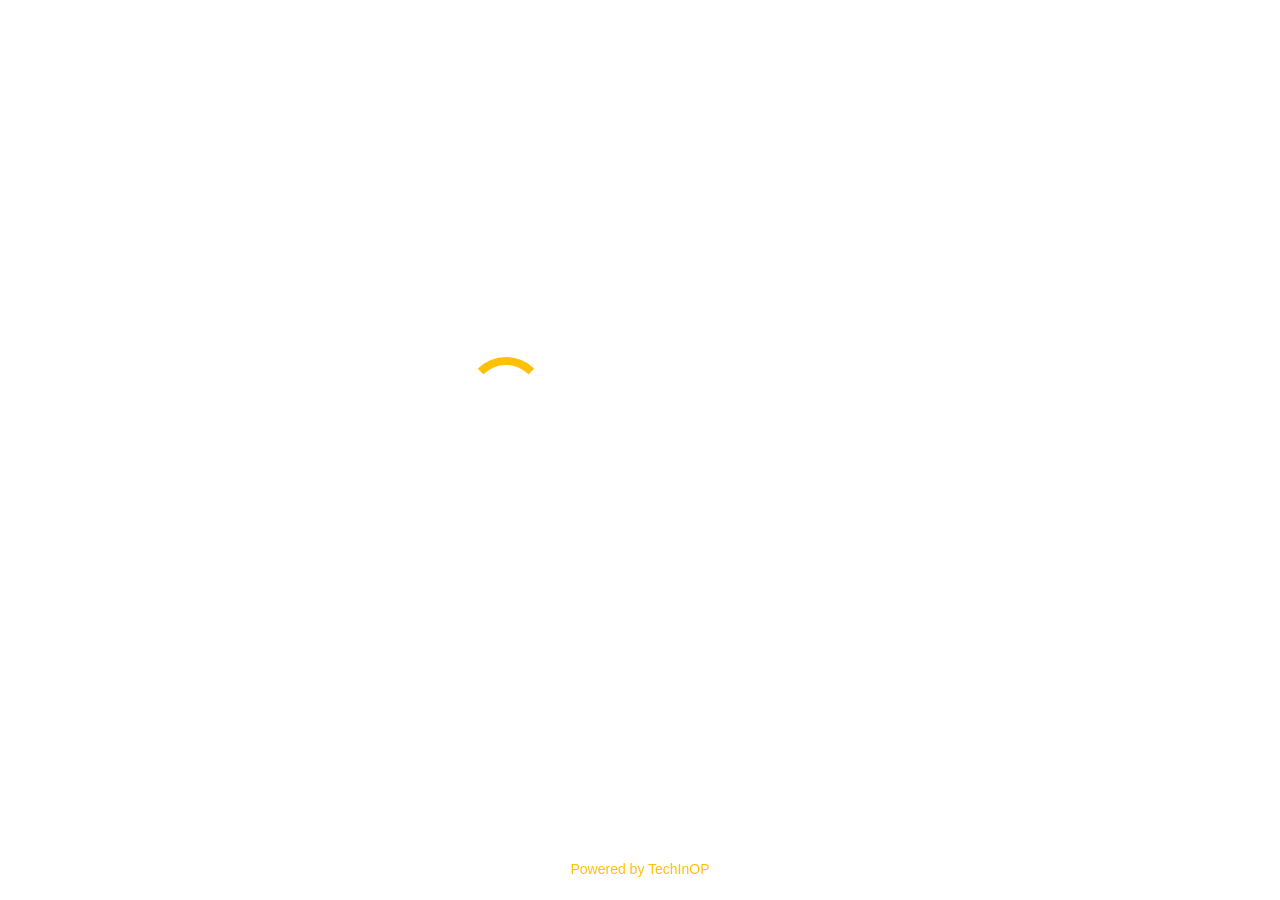
==== index.html @ 80a0d7fa "Create index.html" ====
<!DOCTYPE html>
<html lang="en">
<head>
  <meta charset="UTF-8">
  <meta name="viewport" content="width=device-width, initial-scale=1">
  <title>Ibandla Youth Success - Loading</title>
  <link href="https://cdn.jsdelivr.net/npm/bootstrap@5.3.2/dist/css/bootstrap.min.css" rel="stylesheet">
  <link rel="stylesheet" href="style.css">
  <style>
    body, html {
      height: 100%;
      margin: 0;
      font-family: 'Arial', sans-serif;
      background: url('loading-bg.jpg') no-repeat center center/cover;
      display: flex;
      justify-content: center;
      align-items: center;
      color: white;
    }
    .loader {
      border: 8px solid rgba(255,255,255,0.3);
      border-top: 8px solid #ffc107;
      border-radius: 50%;
      width: 80px;
      height: 80px;
      animation: spin 2s linear infinite;
      margin-bottom: 20px;
    }
    @keyframes spin {
      0% { transform: rotate(0deg); }
      100% { transform: rotate(360deg); }
    }
    .powered {
      position: absolute;
      bottom: 20px;
      font-size: 14px;
      color: #ffc107;
    }
  </style>
  <script>
    // Redirect to Home.html after 3 seconds
    setTimeout(function(){
      window.location.href = "home.html";
    }, 3000);
  </script>
</head>
<body>
  <div class="text-center">
    <div class="loader"></div>
    <h2 class="fw-bold">Ibandla Youth Success</h2>
    <p>Loading... Please wait</p>
  </div>
  <div class="powered">Powered by TechInOP</div>
</body>
</html>
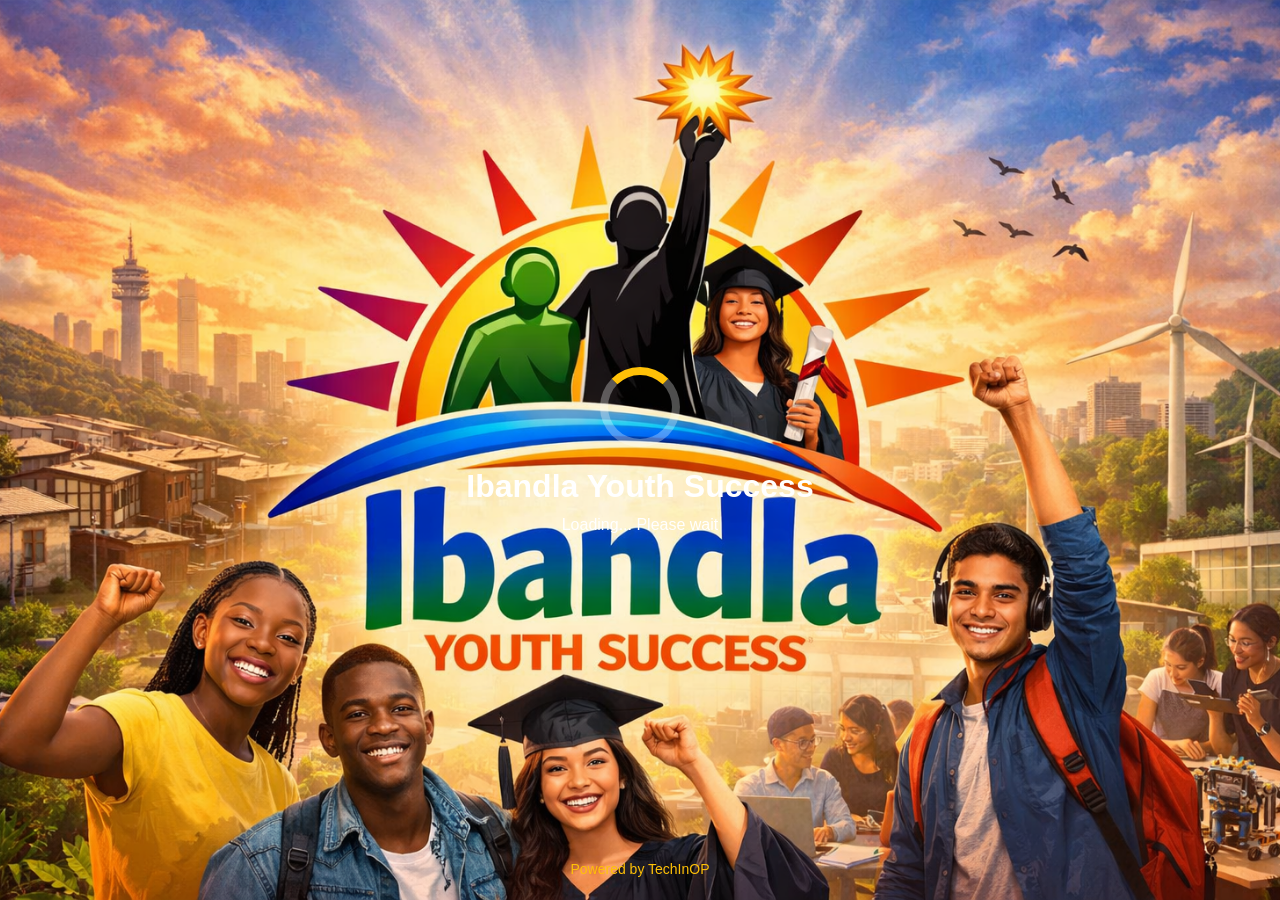
==== commit b0fc5fae: "Change background image to bg.png" ====
--- a/index.html
+++ b/index.html
@@ -11,7 +11,7 @@
       height: 100%;
       margin: 0;
       font-family: 'Arial', sans-serif;
-      background: url('loading-bg.jpg') no-repeat center center/cover;
+      background: url('images/bg.png') no-repeat center center/cover;
       display: flex;
       justify-content: center;
       align-items: center;
--- a/style.css
+++ b/style.css
@@ -0,0 +1,97 @@
+/* General Reset */
+body, html {
+  margin: 0;
+  padding: 0;
+  font-family: 'Arial', sans-serif;
+}
+
+/* Loading Screen */
+body.loading {
+  height: 100vh;
+  background: linear-gradient(rgba(0,0,0,0.6), rgba(0,0,0,0.6)),
+              url('loading-bg.jpg') no-repeat center center/cover;
+  display: flex;
+  justify-content: center;
+  align-items: center;
+  color: #fff;
+  text-align: center;
+}
+
+.loader {
+  border: 8px solid rgba(255,255,255,0.3);
+  border-top: 8px solid #ffc107;
+  border-radius: 50%;
+  width: 80px;
+  height: 80px;
+  animation: spin 2s linear infinite;
+  margin: 20px auto;
+}
+
+@keyframes spin {
+  0% { transform: rotate(0deg); }
+  100% { transform: rotate(360deg); }
+}
+
+.powered {
+  position: absolute;
+  bottom: 20px;
+  width: 100%;
+  text-align: center;
+  font-size: 14px;
+  color: #ffc107;
+}
+
+/* Home Page Hero Section */
+.hero {
+  background: linear-gradient(rgba(0,0,0,0.6), rgba(0,0,0,0.6)),
+              url('home-bg.jpg') no-repeat center center/cover;
+  height: 100vh;
+  display: flex;
+  align-items: center;
+  justify-content: center;
+  text-align: center;
+  color: #fff;
+}
+
+.hero h1 {
+  font-size: 3rem;
+  font-weight: bold;
+  animation: fadeInDown 2s ease;
+}
+
+.hero p {
+  font-size: 1.25rem;
+  animation: fadeInUp 2s ease;
+}
+
+@keyframes fadeInDown {
+  from { opacity: 0; transform: translateY(-50px); }
+  to { opacity: 1; transform: translateY(0); }
+}
+
+@keyframes fadeInUp {
+  from { opacity: 0; transform: translateY(50px); }
+  to { opacity: 1; transform: translateY(0); }
+}
+
+/* Navbar */
+.navbar-brand {
+  font-weight: bold;
+  color: #ffc107 !important;
+}
+
+.nav-link {
+  transition: color 0.3s ease;
+}
+
+.nav-link:hover {
+  color: #ffc107 !important;
+}
+
+/* Footer */
+footer {
+  background-color: #111;
+  color: #fff;
+  padding: 15px 0;
+  font-size: 14px;
+}
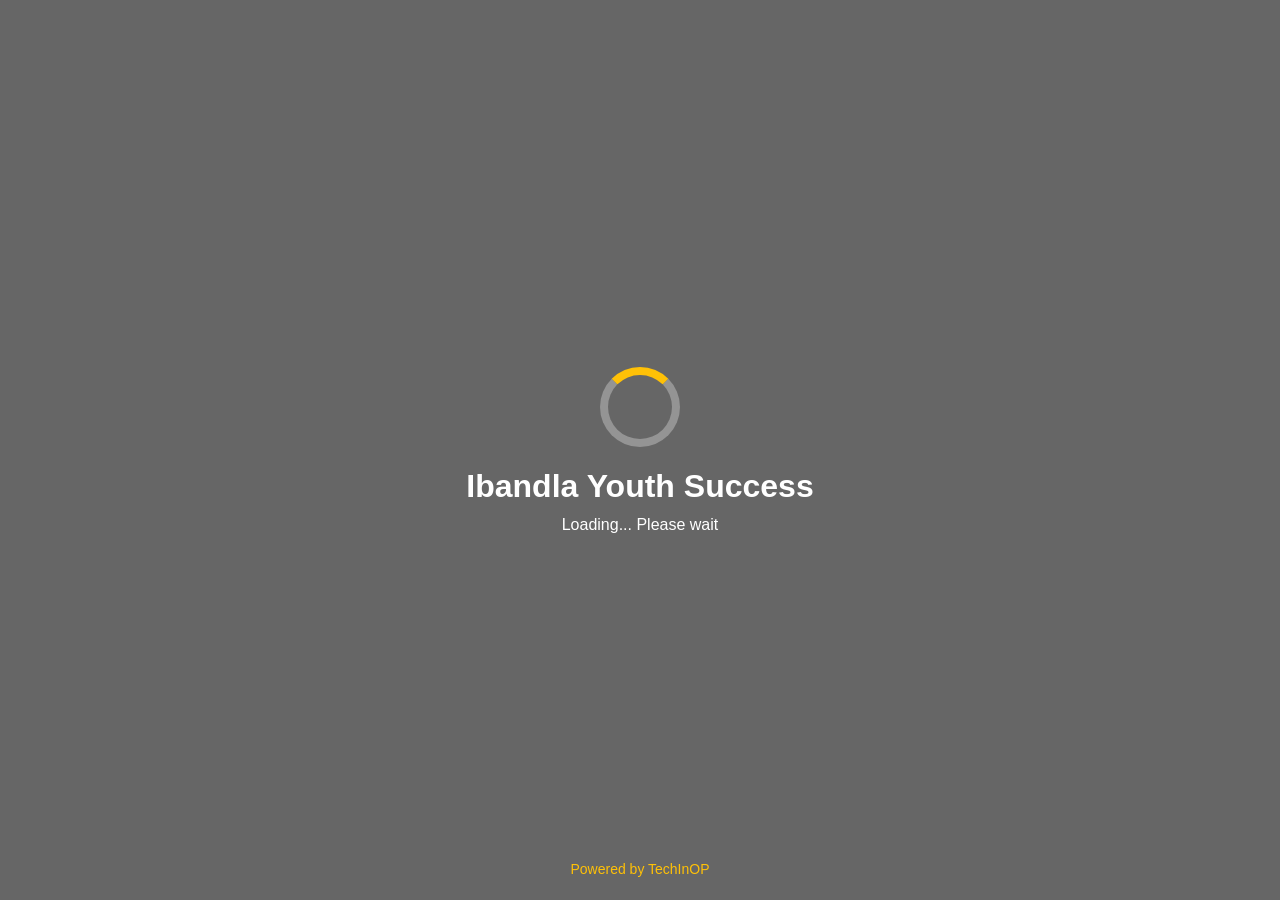
==== commit 86ee8a99: "Refactor index.html to use loading class Removed inline styles for body and loader, added loading cl" ====
--- a/index.html
+++ b/index.html
@@ -6,37 +6,6 @@
   <title>Ibandla Youth Success - Loading</title>
   <link href="https://cdn.jsdelivr.net/npm/bootstrap@5.3.2/dist/css/bootstrap.min.css" rel="stylesheet">
   <link rel="stylesheet" href="style.css">
-  <style>
-    body, html {
-      height: 100%;
-      margin: 0;
-      font-family: 'Arial', sans-serif;
-      background: url('images/bg.png') no-repeat center center/cover;
-      display: flex;
-      justify-content: center;
-      align-items: center;
-      color: white;
-    }
-    .loader {
-      border: 8px solid rgba(255,255,255,0.3);
-      border-top: 8px solid #ffc107;
-      border-radius: 50%;
-      width: 80px;
-      height: 80px;
-      animation: spin 2s linear infinite;
-      margin-bottom: 20px;
-    }
-    @keyframes spin {
-      0% { transform: rotate(0deg); }
-      100% { transform: rotate(360deg); }
-    }
-    .powered {
-      position: absolute;
-      bottom: 20px;
-      font-size: 14px;
-      color: #ffc107;
-    }
-  </style>
   <script>
     // Redirect to Home.html after 3 seconds
     setTimeout(function(){
@@ -44,7 +13,7 @@
     }, 3000);
   </script>
 </head>
-<body>
+<body class="loading">
   <div class="text-center">
     <div class="loader"></div>
     <h2 class="fw-bold">Ibandla Youth Success</h2>
@@ -53,3 +22,4 @@
   <div class="powered">Powered by TechInOP</div>
 </body>
 </html>
+
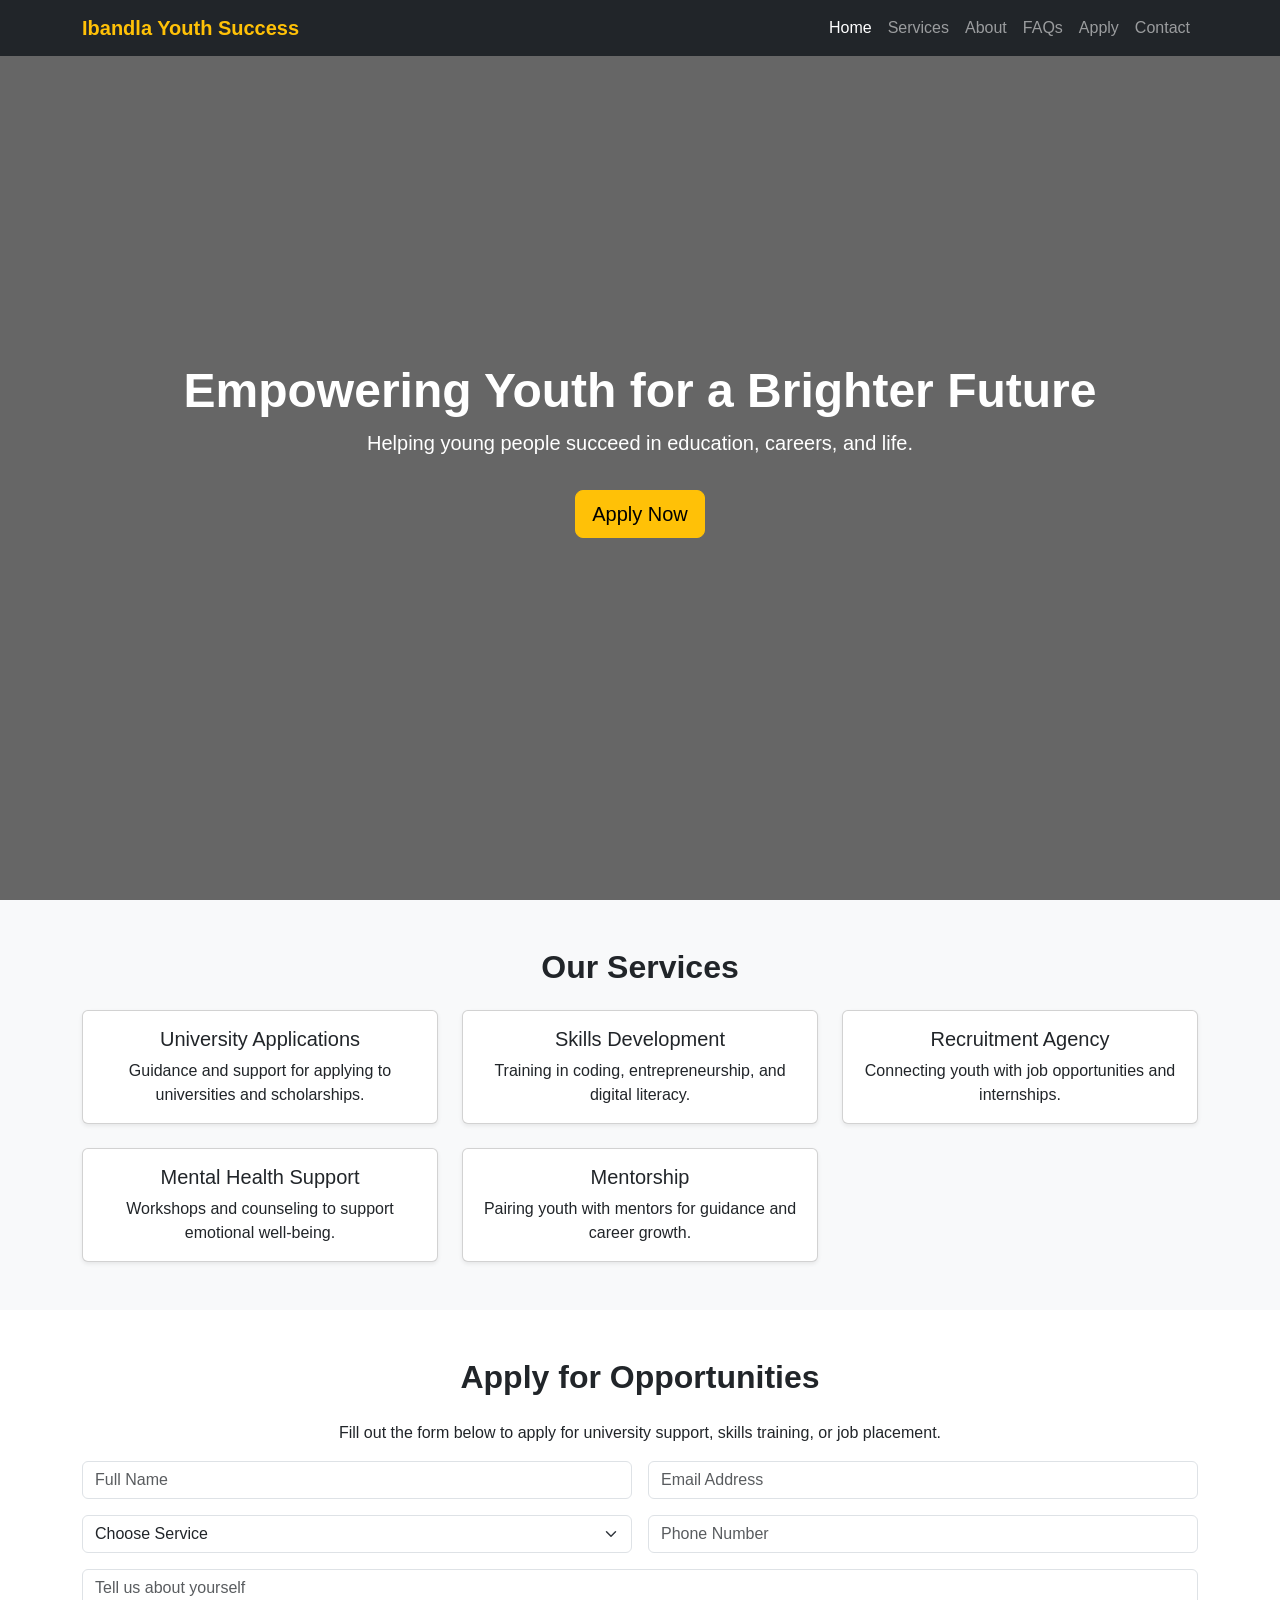
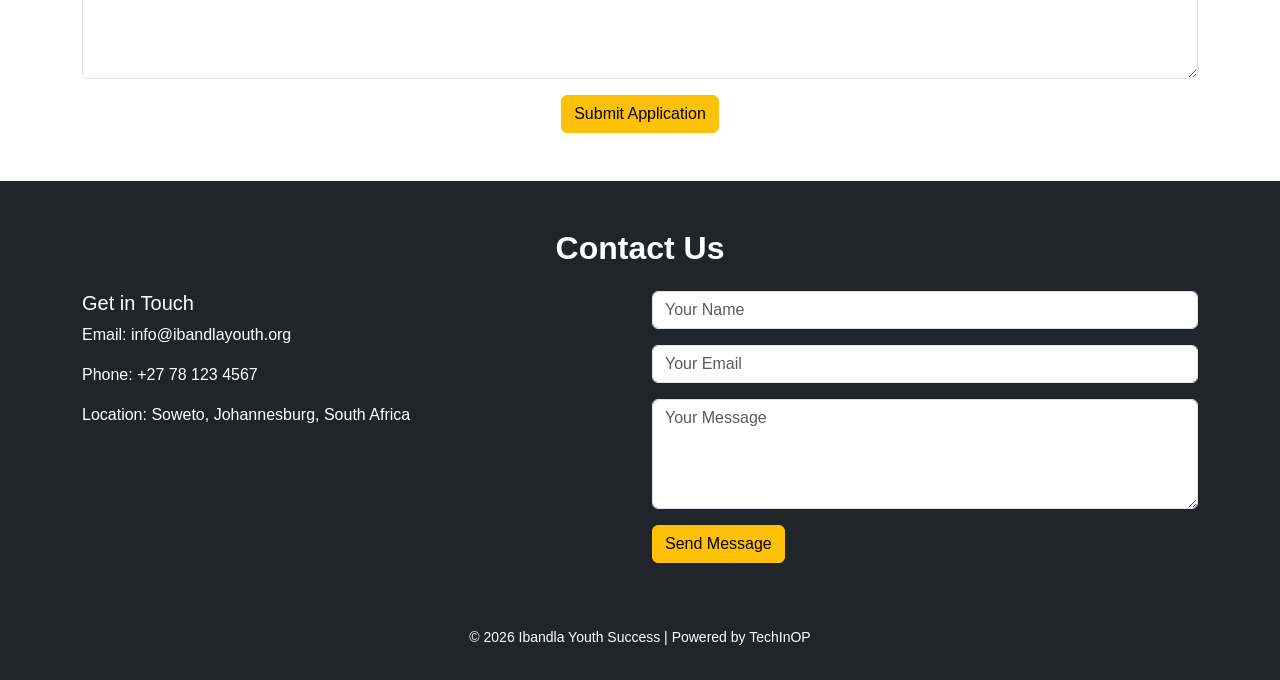
==== commit 53a65473: "Update index.html" ====
--- a/index.html
+++ b/index.html
@@ -3,23 +3,159 @@
 <head>
   <meta charset="UTF-8">
   <meta name="viewport" content="width=device-width, initial-scale=1">
-  <title>Ibandla Youth Success - Loading</title>
+  <title>Ibandla Youth Success - Home</title>
   <link href="https://cdn.jsdelivr.net/npm/bootstrap@5.3.2/dist/css/bootstrap.min.css" rel="stylesheet">
   <link rel="stylesheet" href="style.css">
-  <script>
-    // Redirect to Home.html after 3 seconds
-    setTimeout(function(){
-      window.location.href = "home.html";
-    }, 3000);
-  </script>
 </head>
-<body class="loading">
-  <div class="text-center">
-    <div class="loader"></div>
-    <h2 class="fw-bold">Ibandla Youth Success</h2>
-    <p>Loading... Please wait</p>
+<body>
+
+<!-- Navbar -->
+<nav class="navbar navbar-expand-lg navbar-dark bg-dark fixed-top">
+  <div class="container">
+    <a class="navbar-brand fw-bold" href="#home">Ibandla Youth Success</a>
+    <button class="navbar-toggler" type="button" data-bs-toggle="collapse" data-bs-target="#navbarNav">
+      <span class="navbar-toggler-icon"></span>
+    </button>
+    <div class="collapse navbar-collapse" id="navbarNav">
+      <ul class="navbar-nav ms-auto">
+        <li class="nav-item"><a class="nav-link active" href="#home">Home</a></li>
+        <li class="nav-item"><a class="nav-link" href="#services">Services</a></li>
+        <li class="nav-item"><a class="nav-link" href="#about">About</a></li>
+        <li class="nav-item"><a class="nav-link" href="#faqs">FAQs</a></li>
+        <li class="nav-item"><a class="nav-link" href="#apply">Apply</a></li>
+        <li class="nav-item"><a class="nav-link" href="#contact">Contact</a></li>
+      </ul>
+    </div>
   </div>
-  <div class="powered">Powered by TechInOP</div>
+</nav>
+
+<!-- Hero Section -->
+<header id="home" class="hero d-flex align-items-center text-center text-white">
+  <div class="container">
+    <h1 class="display-4 fw-bold">Empowering Youth for a Brighter Future</h1>
+    <p class="lead">Helping young people succeed in education, careers, and life.</p>
+    <a href="#apply" class="btn btn-warning btn-lg mt-3">Apply Now</a>
+  </div>
+</header>
+
+<!-- Services Section -->
+<section id="services" class="py-5 bg-light">
+  <div class="container text-center">
+    <h2 class="fw-bold mb-4">Our Services</h2>
+    <div class="row g-4">
+      <div class="col-md-4">
+        <div class="card shadow-sm h-100">
+          <div class="card-body">
+            <h5 class="card-title">University Applications</h5>
+            <p class="card-text">Guidance and support for applying to universities and scholarships.</p>
+          </div>
+        </div>
+      </div>
+      <div class="col-md-4">
+        <div class="card shadow-sm h-100">
+          <div class="card-body">
+            <h5 class="card-title">Skills Development</h5>
+            <p class="card-text">Training in coding, entrepreneurship, and digital literacy.</p>
+          </div>
+        </div>
+      </div>
+      <div class="col-md-4">
+        <div class="card shadow-sm h-100">
+          <div class="card-body">
+            <h5 class="card-title">Recruitment Agency</h5>
+            <p class="card-text">Connecting youth with job opportunities and internships.</p>
+          </div>
+        </div>
+      </div>
+      <div class="col-md-4">
+        <div class="card shadow-sm h-100">
+          <div class="card-body">
+            <h5 class="card-title">Mental Health Support</h5>
+            <p class="card-text">Workshops and counseling to support emotional well-being.</p>
+          </div>
+        </div>
+      </div>
+      <div class="col-md-4">
+        <div class="card shadow-sm h-100">
+          <div class="card-body">
+            <h5 class="card-title">Mentorship</h5>
+            <p class="card-text">Pairing youth with mentors for guidance and career growth.</p>
+          </div>
+        </div>
+      </div>
+    </div>
+  </div>
+</section>
+
+<!-- Apply Section -->
+<section id="apply" class="py-5">
+  <div class="container text-center">
+    <h2 class="fw-bold mb-4">Apply for Opportunities</h2>
+    <p>Fill out the form below to apply for university support, skills training, or job placement.</p>
+    <form class="row g-3 justify-content-center">
+      <div class="col-md-6">
+        <input type="text" class="form-control" placeholder="Full Name" required>
+      </div>
+      <div class="col-md-6">
+        <input type="email" class="form-control" placeholder="Email Address" required>
+      </div>
+      <div class="col-md-6">
+        <select class="form-select" required>
+          <option selected disabled>Choose Service</option>
+          <option>University Applications</option>
+          <option>Skills Development</option>
+          <option>Recruitment</option>
+          <option>Mental Health Support</option>
+          <option>Mentorship</option>
+        </select>
+      </div>
+      <div class="col-md-6">
+        <input type="text" class="form-control" placeholder="Phone Number" required>
+      </div>
+      <div class="col-12">
+        <textarea class="form-control" rows="4" placeholder="Tell us about yourself"></textarea>
+      </div>
+      <div class="col-12">
+        <button type="submit" class="btn btn-warning">Submit Application</button>
+      </div>
+    </form>
+  </div>
+</section>
+
+<!-- Contact Section -->
+<section id="contact" class="py-5 bg-dark text-white">
+  <div class="container">
+    <h2 class="fw-bold text-center mb-4">Contact Us</h2>
+    <div class="row">
+      <div class="col-md-6">
+        <h5>Get in Touch</h5>
+        <p>Email: info@ibandlayouth.org</p>
+        <p>Phone: +27 78 123 4567</p>
+        <p>Location: Soweto, Johannesburg, South Africa</p>
+      </div>
+      <div class="col-md-6">
+        <form>
+          <div class="mb-3">
+            <input type="text" class="form-control" placeholder="Your Name" required>
+          </div>
+          <div class="mb-3">
+            <input type="email" class="form-control" placeholder="Your Email" required>
+          </div>
+          <div class="mb-3">
+            <textarea class="form-control" rows="4" placeholder="Your Message"></textarea>
+          </div>
+          <button type="submit" class="btn btn-warning">Send Message</button>
+        </form>
+      </div>
+    </div>
+  </div>
+</section>
+
+<!-- Footer -->
+<footer class="bg-dark text-white text-center py-3">
+  <p>&copy; 2026 Ibandla Youth Success | Powered by TechInOP</p>
+</footer>
+
+<script src="https://cdn.jsdelivr.net/npm/bootstrap@5.3.2/dist/js/bootstrap.bundle.min.js"></script>
 </body>
 </html>
-
--- a/style.css
+++ b/style.css
@@ -9,7 +9,7 @@
 body.loading {
   height: 100vh;
   background: linear-gradient(rgba(0,0,0,0.6), rgba(0,0,0,0.6)),
-              url('loading-bg.jpg') no-repeat center center/cover;
+              url('images/bg.png') no-repeat center center/cover;
   display: flex;
   justify-content: center;
   align-items: center;
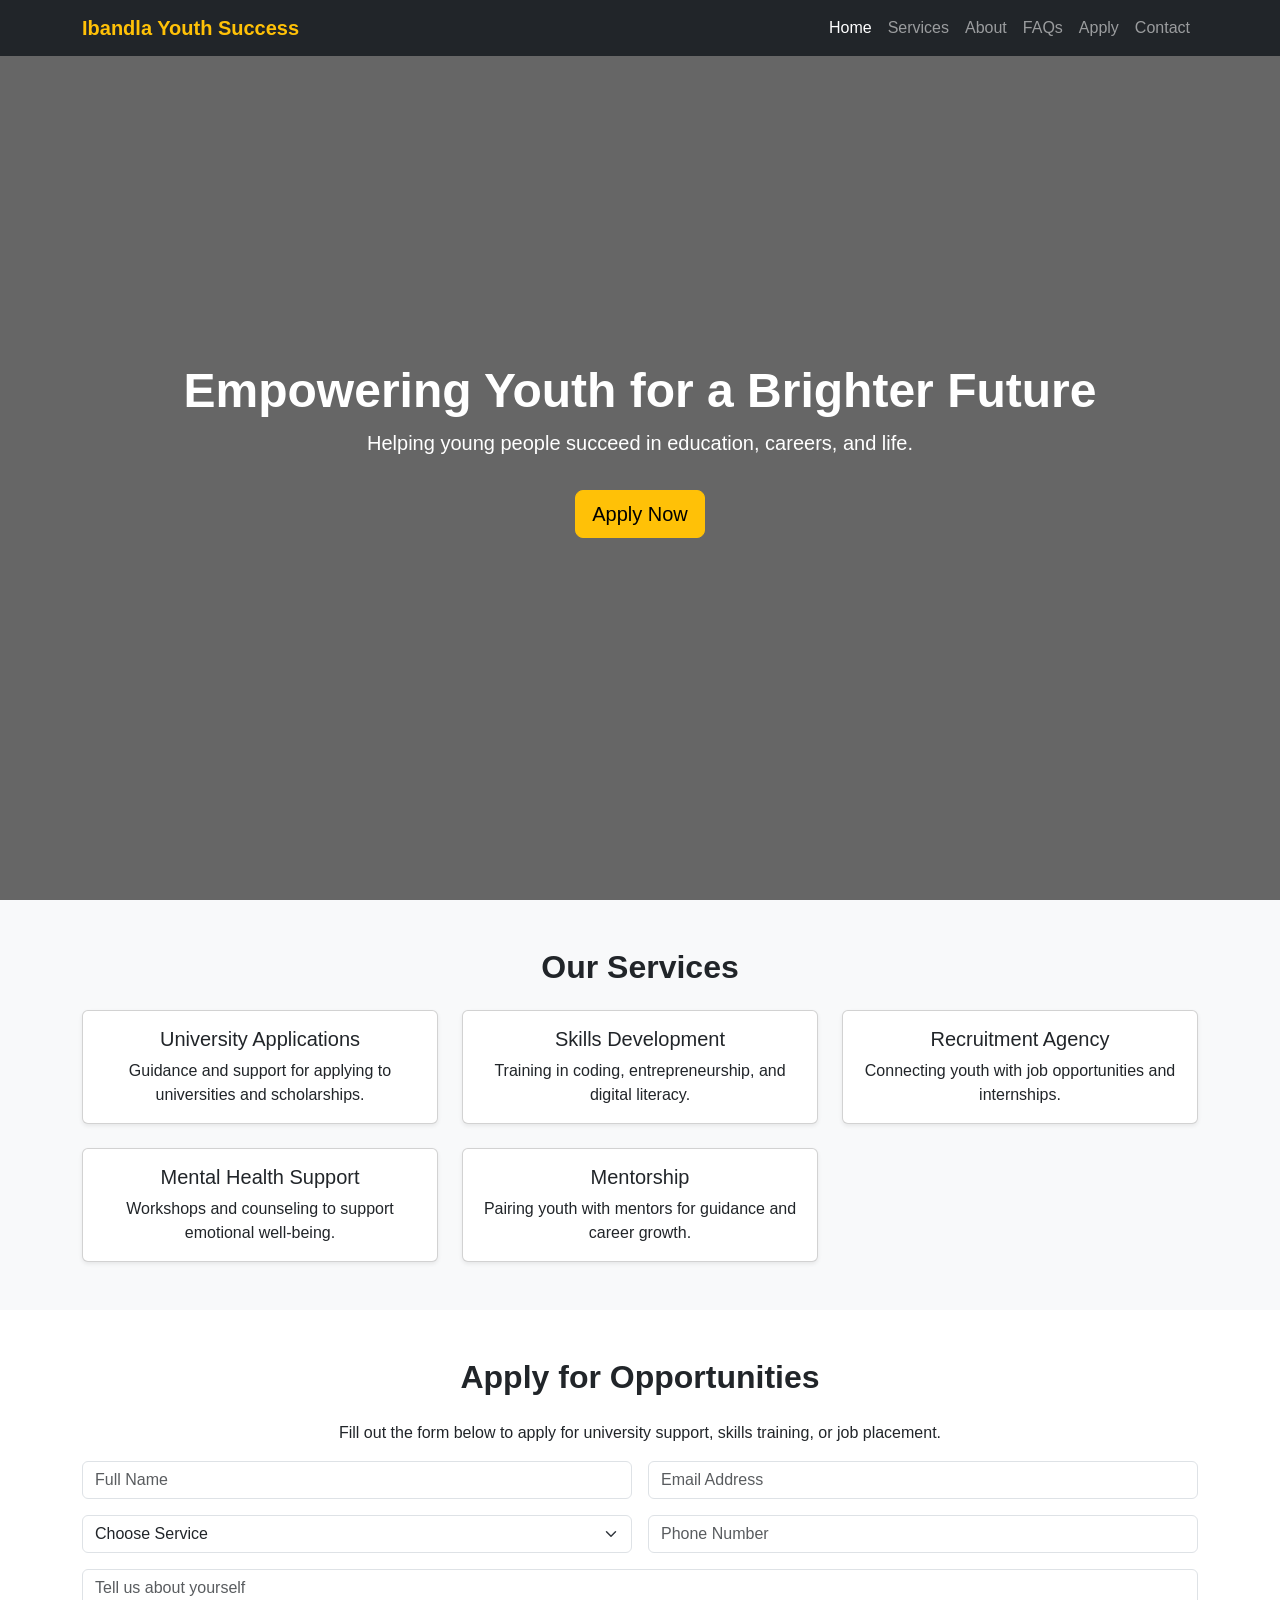
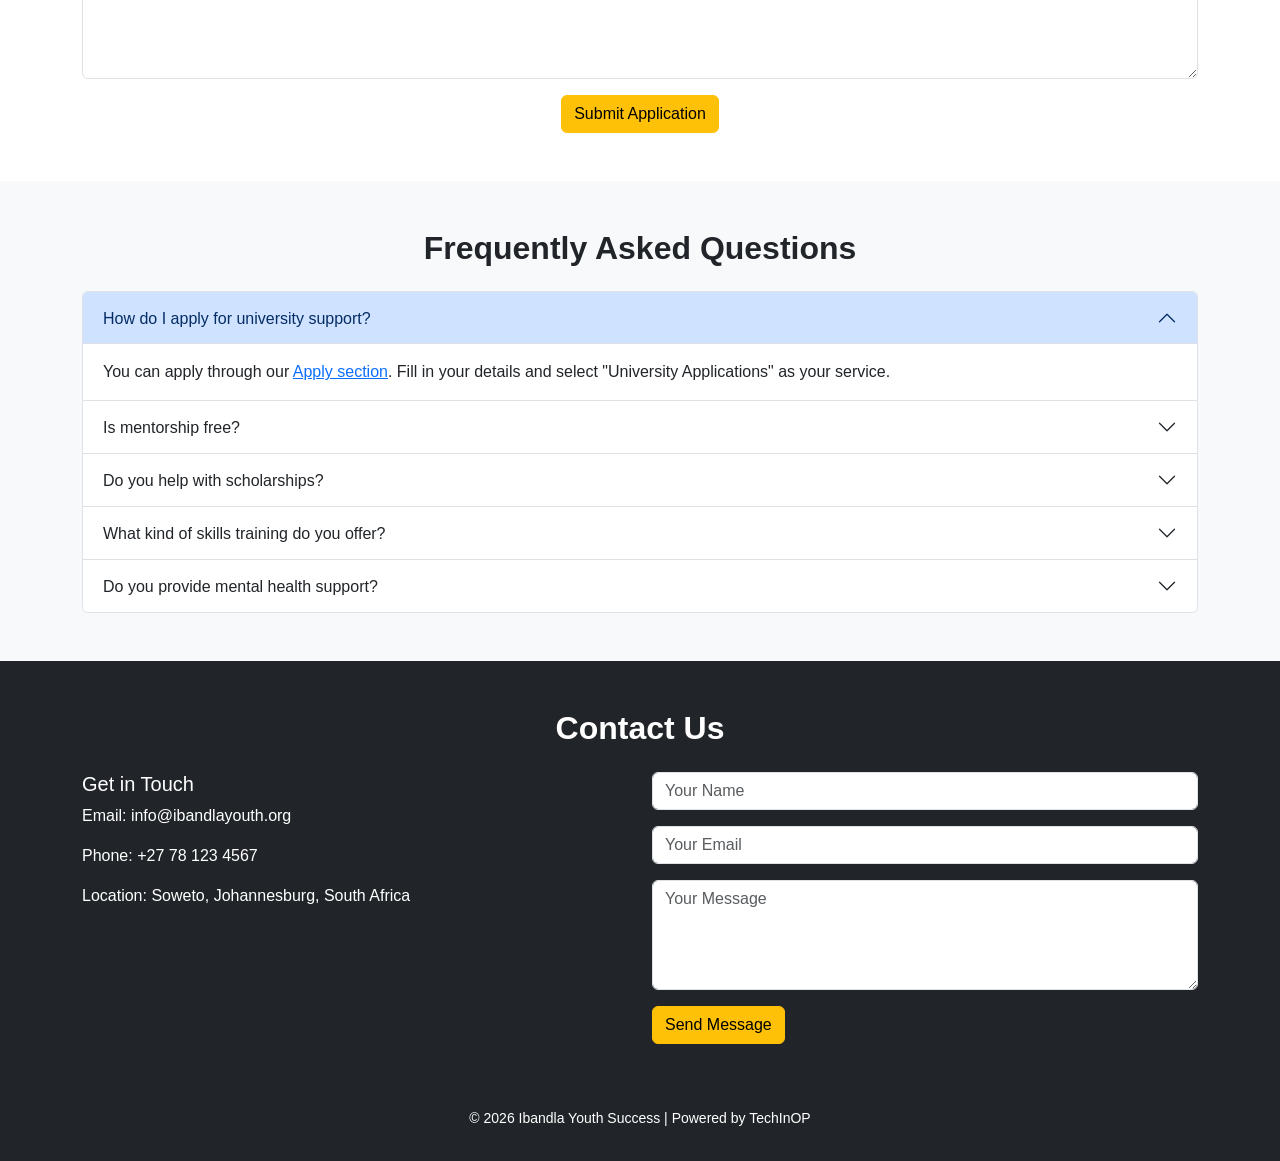
==== commit 5666001c: "Add FAQ section with multiple questions and answers" ====
--- a/index.html
+++ b/index.html
@@ -121,6 +121,86 @@
     </form>
   </div>
 </section>
+  <!-- FAQ Section -->
+<section id="faqs" class="py-5 bg-light">
+  <div class="container">
+    <h2 class="fw-bold text-center mb-4">Frequently Asked Questions</h2>
+    <div class="accordion" id="faqAccordion">
+
+      <!-- FAQ 1 -->
+      <div class="accordion-item">
+        <h2 class="accordion-header" id="faq1">
+          <button class="accordion-button" type="button" data-bs-toggle="collapse" data-bs-target="#collapse1">
+            How do I apply for university support?
+          </button>
+        </h2>
+        <div id="collapse1" class="accordion-collapse collapse show" data-bs-parent="#faqAccordion">
+          <div class="accordion-body">
+            You can apply through our <a href="#apply">Apply section</a>. Fill in your details and select "University Applications" as your service.
+          </div>
+        </div>
+      </div>
+
+      <!-- FAQ 2 -->
+      <div class="accordion-item">
+        <h2 class="accordion-header" id="faq2">
+          <button class="accordion-button collapsed" type="button" data-bs-toggle="collapse" data-bs-target="#collapse2">
+            Is mentorship free?
+          </button>
+        </h2>
+        <div id="collapse2" class="accordion-collapse collapse" data-bs-parent="#faqAccordion">
+          <div class="accordion-body">
+            Yes, mentorship is provided free of charge to all youth participants. We connect you with experienced professionals.
+          </div>
+        </div>
+      </div>
+
+      <!-- FAQ 3 -->
+      <div class="accordion-item">
+        <h2 class="accordion-header" id="faq3">
+          <button class="accordion-button collapsed" type="button" data-bs-toggle="collapse" data-bs-target="#collapse3">
+            Do you help with scholarships?
+          </button>
+        </h2>
+        <div id="collapse3" class="accordion-collapse collapse" data-bs-parent="#faqAccordion">
+          <div class="accordion-body">
+            Yes, we guide students through scholarship applications and provide resources to increase their chances of success.
+          </div>
+        </div>
+      </div>
+
+      <!-- FAQ 4 -->
+      <div class="accordion-item">
+        <h2 class="accordion-header" id="faq4">
+          <button class="accordion-button collapsed" type="button" data-bs-toggle="collapse" data-bs-target="#collapse4">
+            What kind of skills training do you offer?
+          </button>
+        </h2>
+        <div id="collapse4" class="accordion-collapse collapse" data-bs-parent="#faqAccordion">
+          <div class="accordion-body">
+            We offer training in coding, entrepreneurship, digital literacy, and creative industries like film and design.
+          </div>
+        </div>
+      </div>
+
+      <!-- FAQ 5 -->
+      <div class="accordion-item">
+        <h2 class="accordion-header" id="faq5">
+          <button class="accordion-button collapsed" type="button" data-bs-toggle="collapse" data-bs-target="#collapse5">
+            Do you provide mental health support?
+          </button>
+        </h2>
+        <div id="collapse5" class="accordion-collapse collapse" data-bs-parent="#faqAccordion">
+          <div class="accordion-body">
+            Yes, we run workshops and connect youth with counselors to support emotional well-being and resilience.
+          </div>
+        </div>
+      </div>
+
+    </div>
+  </div>
+</section>
+
 
 <!-- Contact Section -->
 <section id="contact" class="py-5 bg-dark text-white">
